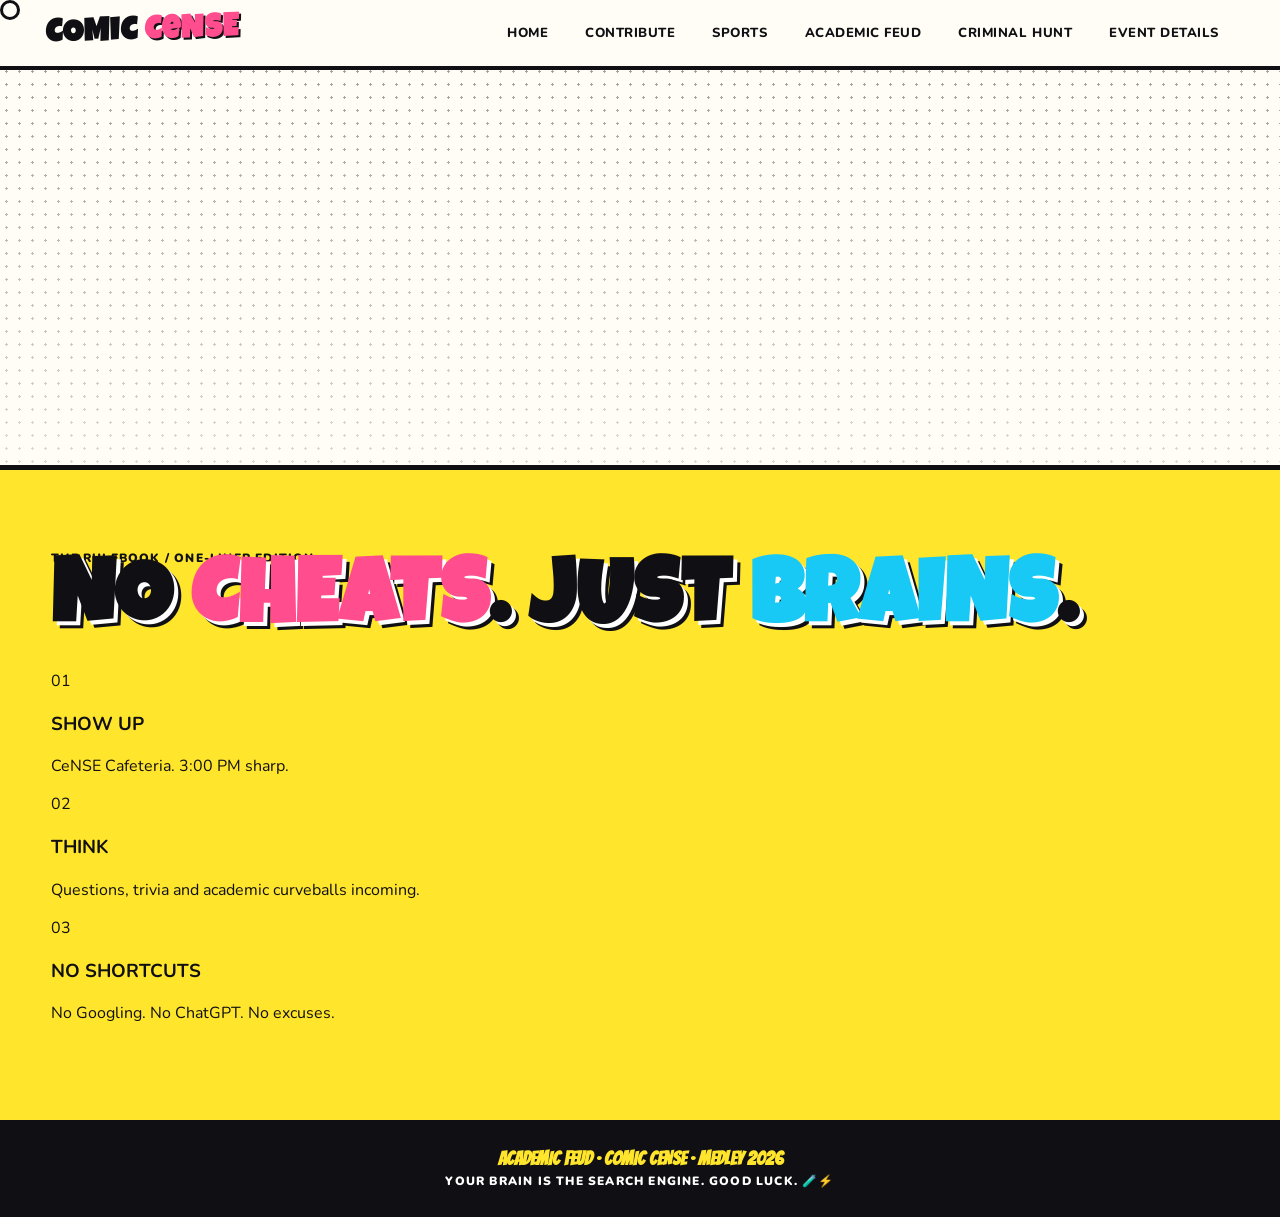
==== academic-feud.html @ 4cf6dcdb "Add files via upload" ====
<!doctype html>
<html lang="en"><head><meta charset="utf-8"><meta name="viewport" content="width=device-width,initial-scale=1">
<title>Academic Feud — MEDLEY 2026 · COMIC CeNSE</title><link rel="stylesheet" href="style.css"></head><body><div class="cursor"></div><nav class="nav">
<a class="brand" href="index.html">COMIC <span>CeNSE</span></a>
<div class="navlinks">
<a href="index.html">HOME</a>
<a href="contribute.html">CONTRIBUTE</a>
<a href="sports.html">SPORTS</a>
<a href="academic-feud.html">ACADEMIC FEUD</a>
<a href="criminal-hunt.html">CRIMINAL HUNT</a>
<a href="events.html">EVENT DETAILS</a>
</div></nav>
<main>
<section class="event-detail academic-page"><div class="wrap detail-page-grid"><div class="detail-copy reveal">
<div class="badge">🧪 CASE FILE 02 · ACADEMIC FEUD</div><div class="mono">FRIDAY · SEPTEMBER 11, 2026</div><h1 class="detail-title">ACADEMIC <span>FEUD</span></h1>
<p class="detail-lead">Brains out. Buzzers ready. The rules are simple: <b>NO GOOGLE. NO CHATGPT. NO EXCUSES.</b></p>
<div class="fact-row"><div class="fact"><b>03:00 PM</b><span>START TIME</span></div><div class="fact"><b>03:45 PM</b><span>WRAP-UP</span></div><div class="fact"><b>CeNSE CAFETERIA</b><span>VENUE</span></div></div>
<div class="speech"><b>THINK FAST. ANSWER FASTER.</b><br>Bring your team, your instincts and absolutely no open browser tabs.</div>
</div><div class="poster-shell reveal poster-feature academic-poster"><img src="poster-03.png" alt="Academic Feud MEDLEY 2026 poster"></div></div></section>
<section class="section yellow"><div class="wrap"><div class="section-head"><div><div class="mono">THE RULEBOOK / ONE-LINER EDITION</div><h2 class="section-title">NO <span class="pink">CHEATS</span>. JUST <span class="cyan">BRAINS</span>.</h2></div></div>
<div class="rule-grid"><div class="rule-card"><span>01</span><h3>SHOW UP</h3><p>CeNSE Cafeteria. 3:00 PM sharp.</p></div><div class="rule-card"><span>02</span><h3>THINK</h3><p>Questions, trivia and academic curveballs incoming.</p></div><div class="rule-card"><span>03</span><h3>NO SHORTCUTS</h3><p>No Googling. No ChatGPT. No excuses.</p></div></div></div></section></main><footer><div class="footer-fun">ACADEMIC FEUD · COMIC CeNSE · MEDLEY 2026</div><div class="mono">Your brain is the search engine. Good luck. 🧪⚡</div></footer><script src="script.js"></script></body></html>
---- style.css ----
@import url('https://fonts.googleapis.com/css2?family=Bangers&family=Fredoka:wght@400;500;600;700&family=Luckiest+Guy&family=Nunito:wght@400;600;700;800;900&display=swap');

:root{
  --ink:#101014; --paper:#fffdf5; --yellow:#ffe52b; --cyan:#18c9f5;
  --pink:#ff4d8d; --red:#ff4b3e; --purple:#7757ff; --green:#64dc7a;
  --shadow:7px 8px 0 var(--ink); --soft-shadow:0 16px 35px #10101422;
  --radius:24px;
}
*{box-sizing:border-box}
html{scroll-behavior:smooth}
body{margin:0;background:var(--paper);color:var(--ink);font-family:'Nunito',sans-serif;overflow-x:hidden}
body:before{content:"";position:fixed;inset:0;pointer-events:none;z-index:-1;opacity:.42;background-image:radial-gradient(#101014 1.2px,transparent 1.2px);background-size:13px 13px;mask-image:linear-gradient(to bottom,#000,transparent 80%)}
a{color:inherit;text-decoration:none}
button{font:inherit}
img{max-width:100%;display:block}
.wrap{width:min(1180px,92vw);margin:auto}
.nav{position:sticky;top:0;z-index:100;display:flex;align-items:center;justify-content:space-between;gap:18px;padding:12px clamp(14px,4vw,46px);background:#fffdf5f2;border-bottom:4px solid var(--ink);backdrop-filter:blur(10px)}
.brand{font:700 2rem/1 'Luckiest Guy',cursive;letter-spacing:.03em;white-space:nowrap;transform:rotate(-2deg);display:inline-block}
.brand span{color:var(--pink);text-shadow:2px 2px 0 var(--ink)}
.navlinks{display:flex;gap:7px;flex-wrap:wrap;justify-content:flex-end}
.navlinks a{font:800 .82rem 'Nunito',sans-serif;text-transform:uppercase;letter-spacing:.04em;padding:9px 12px;border:3px solid transparent;border-radius:999px;transition:.2s}
.navlinks a:hover,.navlinks a.active{background:var(--yellow);border-color:var(--ink);box-shadow:3px 3px 0 var(--ink);transform:rotate(-1deg)}
.hero{padding:70px 0 50px;position:relative;overflow:hidden;background:linear-gradient(135deg,#ffe52b 0 46%,#18c9f5 46% 74%,#ff4d8d 74%)}
.hero:after{content:"";position:absolute;inset:0;opacity:.22;background-image:radial-gradient(#fff 2px,transparent 2px);background-size:18px 18px;mix-blend-mode:soft-light}
.hero-grid{display:grid;grid-template-columns:1.05fr .95fr;gap:42px;align-items:center;position:relative;z-index:1}
.badge,.stamp{display:inline-flex;align-items:center;gap:8px;background:#fff;border:4px solid var(--ink);box-shadow:var(--shadow);padding:9px 14px;border-radius:14px;font:900 .78rem 'Nunito',sans-serif;letter-spacing:.08em;text-transform:uppercase;transform:rotate(-2deg)}
.eyebrow{font:900 .85rem 'Nunito';text-transform:uppercase;letter-spacing:.14em;margin:22px 0 8px}
.hero h1{font:900 clamp(4.6rem,11vw,9.8rem)/.78 'Luckiest Guy',cursive;margin:0;text-transform:uppercase;letter-spacing:.015em;text-shadow:8px 8px 0 #fff,12px 12px 0 var(--ink)}
.hero h1 .pink{color:var(--pink);-webkit-text-stroke:3px var(--ink)}
.hero h1 .blue{color:var(--cyan);-webkit-text-stroke:3px var(--ink)}
.kicker{font:700 clamp(1.3rem,2.5vw,2rem) 'Bangers',cursive;letter-spacing:.03em;margin:26px 0 10px;transform:rotate(-1deg)}
.lead{font-size:1.08rem;line-height:1.75;max-width:760px}
.btn{display:inline-flex;align-items:center;justify-content:center;gap:8px;margin-top:22px;padding:13px 18px;border:4px solid var(--ink);border-radius:14px;background:var(--yellow);font-weight:900;text-transform:uppercase;box-shadow:var(--shadow);transition:.2s;cursor:pointer}
.btn:hover{transform:translate(-3px,-3px);box-shadow:10px 11px 0 var(--ink)}
.btn.pink{background:var(--pink);color:#fff}.btn.cyan{background:var(--cyan)}.btn.white{background:#fff}
.btn.ghost{background:#fff}
.hero-poster{position:relative;max-width:530px;justify-self:end;transform:rotate(2deg)}
.hero-poster img{width:100%;border:6px solid var(--ink);border-radius:22px;box-shadow:12px 14px 0 var(--ink);background:#fff}
.hero-poster:before{content:"NEW THEME UNLOCKED!";position:absolute;z-index:2;right:-18px;top:-22px;background:var(--pink);color:#fff;border:4px solid var(--ink);padding:10px 14px;font:900 1rem 'Bangers';transform:rotate(7deg);box-shadow:5px 5px 0 var(--ink)}
.speech{background:#fff;border:4px solid var(--ink);border-radius:28px;padding:18px 22px;box-shadow:var(--shadow);position:relative}
.speech:after{content:"";position:absolute;bottom:-18px;left:48px;width:30px;height:30px;background:#fff;border-right:4px solid var(--ink);border-bottom:4px solid var(--ink);transform:rotate(45deg)}
.speech b{font:900 1.55rem 'Bangers'}
.section{padding:80px 0;border-top:5px solid var(--ink);position:relative}
.section.yellow{background:var(--yellow)}.section.cyan{background:var(--cyan)}.section.pink{background:var(--pink);color:#fff}
.section-head{display:flex;align-items:end;justify-content:space-between;gap:20px;margin-bottom:28px}
.section-title{font:900 clamp(3.4rem,7vw,6.7rem)/.85 'Luckiest Guy';margin:0;text-transform:uppercase;letter-spacing:.01em;text-shadow:4px 4px 0 #fff,7px 7px 0 var(--ink)}
.section-title .pink{color:var(--pink)}.section-title .cyan{color:var(--cyan)}.section-title .yellow{color:var(--yellow)}
.mono{font:900 .75rem 'Nunito';text-transform:uppercase;letter-spacing:.1em}
.comic-strip{display:grid;grid-template-columns:1fr 1fr 1fr;gap:18px}
.poster-gallery{display:flex;flex-wrap:wrap;justify-content:center;gap:22px;padding:6px 0}
.poster-gallery .comic-card{flex:0 1 calc((100% - 44px)/3);min-width:280px}
.poster-gallery .comic-card img{width:100%;height:clamp(340px,36vw,470px);aspect-ratio:auto;object-fit:contain;background:#fff}
.comic-card{background:#fff;border:5px solid var(--ink);border-radius:18px;overflow:hidden;box-shadow:var(--shadow);transform:rotate(var(--r,0deg));transition:.25s}
.comic-card:hover{transform:translateY(-7px) rotate(0)}
.comic-card img{width:100%;aspect-ratio:4/5;object-fit:cover}
.comic-caption{padding:15px 16px;font-weight:900}
.comic-caption span{display:block;color:#666;font-size:.84rem;margin-top:4px}
.schedule-grid{display:grid;grid-template-columns:repeat(3,1fr);gap:16px}
.schedule-card{background:#fff;border:4px solid var(--ink);border-radius:18px;padding:19px;box-shadow:6px 7px 0 var(--ink);transition:.2s}
.schedule-card:hover{transform:translateY(-5px) rotate(-.4deg)}
.schedule-card.completed{background:#dffbe4}
.schedule-card.upcoming{background:#fff8bc}
.schedule-top{display:flex;justify-content:space-between;gap:10px;align-items:center}
.status{border:3px solid var(--ink);padding:6px 9px;border-radius:999px;font-size:.7rem;font-weight:900}
.status.done{background:var(--green)}.status.pending{background:var(--yellow)}
.schedule-card h3{font:900 2rem 'Bangers';margin:15px 0 5px}
.schedule-card .tag{font-size:.72rem;font-weight:900;text-transform:uppercase;color:#666;letter-spacing:.08em}
.event-line{padding:11px 0;border-top:2px dashed #10101455;margin-top:11px}
.event-line b{display:block}.event-line span{display:block;margin-top:3px;color:#444;font-size:.92rem}
.fun-grid{display:grid;grid-template-columns:repeat(4,1fr);gap:18px}
.fun-card{background:#fff;border:5px solid var(--ink);border-radius:22px;padding:24px;box-shadow:var(--shadow);min-height:180px}
.fun-card:nth-child(2){background:var(--pink);color:#fff;transform:rotate(1deg)}
.fun-card:nth-child(3){background:var(--cyan);transform:rotate(-1deg)}
.fun-card h3{font:900 2rem 'Bangers';margin:8px 0}
.sticker{display:inline-grid;place-items:center;width:58px;height:58px;border:4px solid var(--ink);border-radius:50%;background:var(--yellow);font-size:1.6rem;box-shadow:4px 4px 0 var(--ink);transform:rotate(-7deg)}
.page-hero{padding:65px 0 35px;background:var(--cyan);border-bottom:5px solid var(--ink)}
.page-hero .wrap{position:relative}
.page-hero .section-title{margin-bottom:18px}
.comic-banner{display:grid;grid-template-columns:1.15fr .85fr;gap:25px;align-items:center}
.banner-image{background:#fff;border:5px solid var(--ink);border-radius:22px;padding:10px;box-shadow:var(--shadow);transform:rotate(2deg)}
.banner-image img{border-radius:14px;max-height:420px;width:100%;object-fit:cover}
.contribute-grid{display:grid;grid-template-columns:1fr 1fr;gap:25px;align-items:start}
.poster-shell{background:#fff;border:5px solid var(--ink);border-radius:22px;padding:14px;box-shadow:var(--shadow);transform:rotate(-1deg)}
.poster-shell img{width:100%;border:3px solid var(--ink);border-radius:12px}
.funding-panel{background:var(--yellow);border:5px solid var(--ink);border-radius:22px;padding:25px;box-shadow:var(--shadow)}
.funding-panel h2{font:900 clamp(2.4rem,5vw,4.2rem)/.9 'Luckiest Guy';margin:10px 0}
.qr-grid{display:grid;grid-template-columns:1fr 1fr;gap:15px;margin-top:20px}
.qr-card{background:#fff;border:4px solid var(--ink);border-radius:16px;padding:12px;text-align:center;box-shadow:5px 5px 0 var(--ink)}
.qr-card img{width:100%;aspect-ratio:1;object-fit:contain;background:#fff}
.qr-card h3{font:900 1.5rem 'Bangers';margin:8px 0 0}
.qr-card p{margin:2px 0 0;font-size:.72rem;font-weight:900}
.sports-toolbar{display:flex;justify-content:space-between;gap:16px;align-items:center;flex-wrap:wrap;margin:22px 0 30px;padding:15px;background:#fff;border:4px solid var(--ink);border-radius:16px;box-shadow:5px 5px 0 var(--ink)}
.sports-grid{display:grid;grid-template-columns:repeat(3,1fr);gap:18px}
.sport-card{background:#fff;border:5px solid var(--ink);border-radius:22px;padding:21px;box-shadow:var(--shadow);position:relative;overflow:hidden;transition:.2s}
.sport-card:after{content:"POW!";position:absolute;right:-20px;top:70px;font:900 4rem 'Bangers';color:#ff4d8d33;transform:rotate(-18deg)}
.sport-card:hover{transform:translateY(-6px) rotate(-.5deg)}
.sport-card.completed{background:#dffbe4}.sport-card h2{font:900 2.5rem 'Bangers';margin:13px 0 2px}
.sport-icon{font-size:2.4rem}.sport-tag{font-weight:900;font-size:.73rem;text-transform:uppercase;color:#666;letter-spacing:.08em}
.sport-events{display:grid;gap:10px;margin-top:18px}.sport-events>div{background:#fff8bc;border:3px solid var(--ink);border-radius:12px;padding:10px}
.sport-events b{display:block}.sport-events span{display:block;font-size:.88rem;margin-top:3px;color:#444}
.card-link{display:inline-block;margin-top:17px;font-weight:900;text-transform:uppercase;border-bottom:3px solid var(--ink)}
.cricket-title em{color:var(--pink);font-style:normal}
.section-note{max-width:800px;line-height:1.65}
.event-page{min-height:75vh;display:grid;place-items:center;background:var(--pink);padding:80px 0;border-bottom:5px solid var(--ink)}
.loading-card{width:min(850px,100%);text-align:center}
.loading-word{font:900 clamp(4rem,12vw,8rem) 'Luckiest Guy';text-shadow:6px 6px 0 #fff,10px 10px 0 var(--ink)}
.loading-word span{color:var(--yellow)}
.loading-sub{font-weight:900;text-transform:uppercase;letter-spacing:.1em}.progress-wrap{height:22px;background:#fff;border:5px solid var(--ink);border-radius:999px;overflow:hidden;box-shadow:5px 5px 0 var(--ink)}.progress{height:100%;width:0;background:var(--yellow);transition:width .12s}.percent{font-weight:900;margin:12px 0 24px}.loading-lines{font:800 .95rem/1.9 'Nunito';text-align:left;max-width:500px;margin:auto;background:#fff;border:4px solid var(--ink);padding:15px;border-radius:16px;box-shadow:5px 5px 0 var(--ink)}
.reveal-loading{display:none}.reveal-loading .errorish{font:900 clamp(3rem,9vw,6rem) 'Luckiest Guy';text-shadow:4px 4px 0 #fff,7px 7px 0 var(--ink)}.reveal-loading .message{font-size:1.05rem;line-height:1.8;background:#fff;border:4px solid var(--ink);border-radius:18px;padding:20px;box-shadow:5px 5px 0 var(--ink)}
.clue{margin:25px auto 0;background:var(--yellow);border:5px solid var(--ink);padding:20px;border-radius:20px;box-shadow:7px 7px 0 var(--ink)}
footer{padding:28px 0;background:var(--ink);color:#fff;text-align:center}.footer-fun{font:900 1.2rem 'Bangers';color:var(--yellow);margin-bottom:5px}
.reveal{opacity:0;transform:translateY(18px);transition:.6s ease}.reveal.show{opacity:1;transform:none}
.cursor{position:fixed;pointer-events:none;width:20px;height:20px;border:3px solid var(--ink);border-radius:50%;z-index:200;mix-blend-mode:multiply}
.doodle{position:absolute;font:900 3rem 'Bangers';z-index:1;transform:rotate(-12deg)}.doodle.one{left:3%;top:12%;color:var(--pink)}.doodle.two{right:3%;bottom:8%;color:var(--purple)}
.comic-marquee{display:flex;gap:12px;flex-wrap:wrap;margin-top:20px}.pill{background:#fff;border:3px solid var(--ink);padding:8px 12px;border-radius:999px;font-weight:900;box-shadow:3px 3px 0 var(--ink)}
@media(max-width:1000px){.hero-grid,.comic-banner,.contribute-grid{grid-template-columns:1fr}.hero-poster{justify-self:center;max-width:650px}.schedule-grid,.sports-grid,.matches{grid-template-columns:repeat(2,1fr)}.contact-grid{grid-template-columns:repeat(2,1fr)}@media(max-width:700px){
  /* Mobile navigation: keep the title bar compact and let links scroll sideways */
  .nav{align-items:stretch;flex-direction:column;gap:9px;padding:10px 12px}
  .brand{align-self:center;font-size:1.05rem}
  .navlinks{width:100%;display:flex;flex-wrap:nowrap;justify-content:flex-start;gap:7px;overflow-x:auto;overflow-y:hidden;padding:2px 2px 7px;scroll-snap-type:x proximity;-webkit-overflow-scrolling:touch;scrollbar-width:none;touch-action:pan-x}
  .navlinks::-webkit-scrollbar{display:none}
  .navlinks a{flex:0 0 auto;white-space:nowrap;scroll-snap-align:start;font-size:.72rem;padding:8px 11px}
  .hero{padding-top:45px}.hero h1{font-size:clamp(4rem,20vw,7rem)}.comic-strip,.fun-grid,.schedule-grid,.sports-grid,.matches,.contact-grid{grid-template-columns:1fr}.poster-gallery{display:grid;grid-template-columns:1fr;gap:18px}.poster-gallery .comic-card{min-width:0;width:100%}.poster-gallery .comic-card img{height:auto;aspect-ratio:auto;object-fit:contain}.qr-grid{grid-template-columns:1fr}}

/* --- Event detail pages --- */
.event-detail-hero{background:linear-gradient(135deg,var(--yellow) 0 48%,var(--cyan) 48% 76%,var(--pink) 76%);overflow:hidden}
.detail-hero-grid,.detail-page-grid{display:grid;grid-template-columns:1fr .82fr;gap:42px;align-items:center}
.featured-poster img{max-height:690px;object-fit:contain}
.timeline-grid{display:grid;grid-template-columns:repeat(2,1fr);gap:14px}
.timeline-card{background:#fff;border:4px solid var(--ink);border-radius:18px;padding:16px 18px;box-shadow:5px 5px 0 var(--ink);position:relative;overflow:hidden}
.timeline-card:after{content:"POW!";position:absolute;right:-8px;bottom:-16px;font:900 3.4rem 'Bangers';opacity:.12;transform:rotate(-10deg)}
.timeline-card span{display:block;font:900 1.45rem 'Bangers';color:var(--pink)}
.timeline-card b{display:block;margin-top:3px}.timeline-card p{margin:4px 0 0;color:#555}
.event-detail{min-height:calc(100vh - 90px);padding:80px 0;border-bottom:5px solid var(--ink);position:relative;overflow:hidden}
.event-detail:before{content:"";position:absolute;inset:0;opacity:.16;background-image:radial-gradient(#fff 2px,transparent 2px);background-size:17px 17px;pointer-events:none}
.event-detail .wrap{position:relative;z-index:1}
.academic-page{background:linear-gradient(135deg,#fffdf5 0 44%,var(--cyan) 44% 72%,var(--yellow) 72%)}
.criminal-page{background:linear-gradient(135deg,#17171b,#332719 48%,#101014);color:#fff}
.criminal-page .detail-lead,.criminal-page .mono{color:#f2eadb}.criminal-page .poster-shell{background:#eee}
.detail-title{font:900 clamp(4.3rem,9vw,8rem)/.82 'Luckiest Guy';margin:18px 0;text-shadow:6px 6px 0 #fff,10px 10px 0 var(--ink);text-transform:uppercase}
.detail-title span{color:var(--pink);font-style:normal}.criminal-page .detail-title span{color:var(--yellow)}
.detail-lead{font-size:1.2rem;line-height:1.7;max-width:760px}.fact-row{display:flex;flex-wrap:wrap;gap:12px;margin:26px 0}.fact{background:#fff;color:var(--ink);border:4px solid var(--ink);border-radius:15px;padding:13px 15px;box-shadow:5px 5px 0 var(--ink);min-width:145px}.fact b{display:block;font:900 1.55rem 'Bangers'}.fact span{font-size:.68rem;font-weight:900;letter-spacing:.08em}.poster-feature{transform:rotate(1.5deg);max-width:590px;justify-self:end}.poster-feature img{max-height:720px;object-fit:contain}.academic-poster img{background:#fff}.mystery-poster{transform:rotate(-1.5deg)}
.rule-grid{display:grid;grid-template-columns:repeat(3,1fr);gap:18px}.rule-card{background:#fff;border:5px solid var(--ink);border-radius:20px;padding:22px;box-shadow:var(--shadow)}.rule-card span{font:900 2.8rem 'Bangers';color:var(--pink)}.rule-card h3{font:900 1.8rem 'Bangers';margin:4px 0}.rule-card p{line-height:1.6}
.mystery-stamp{display:inline-block;border:5px double var(--red);color:var(--red);padding:13px 18px;font:900 1.55rem/1 'Bangers';text-align:center;transform:rotate(-5deg);margin:8px 0 5px}.mystery-stamp small{font:900 .7rem 'Nunito';letter-spacing:.14em}
.classified-box{background:#1b1916;color:#f8eedc;border:5px solid var(--ink);border-radius:22px;padding:30px;box-shadow:10px 11px 0 var(--ink);position:relative;overflow:hidden}.classified-box:after{content:"CLASSIFIED";position:absolute;right:-30px;top:28px;color:#c22b2b55;font:900 4rem 'Bangers';transform:rotate(12deg)}.classified-box h2{font:900 clamp(2.7rem,6vw,5rem)/.9 'Luckiest Guy';margin:12px 0}.classified-box h2 span{color:var(--pink)}.classified-box p{font-size:1.08rem;line-height:1.7;max-width:760px}.clue-row{display:flex;flex-wrap:wrap;gap:10px;margin-top:20px}.clue-row div{border:3px solid #f8eedc;border-radius:999px;padding:8px 12px;font-weight:900}
@media(max-width:900px){.detail-hero-grid,.detail-page-grid{grid-template-columns:1fr}.poster-feature,.featured-poster{justify-self:center;max-width:680px}.rule-grid{grid-template-columns:1fr 1fr}}
@media(max-width:700px){.detail-title{font-size:clamp(3.7rem,17vw,6rem)}.timeline-grid,.rule-grid{grid-template-columns:1fr}.event-detail{padding:60px 0}.fact{min-width:0;flex:1}.detail-page-grid{gap:28px}.poster-feature img,.featured-poster img{max-height:none}.classified-box{padding:22px}.mystery-stamp{font-size:1.25rem}}
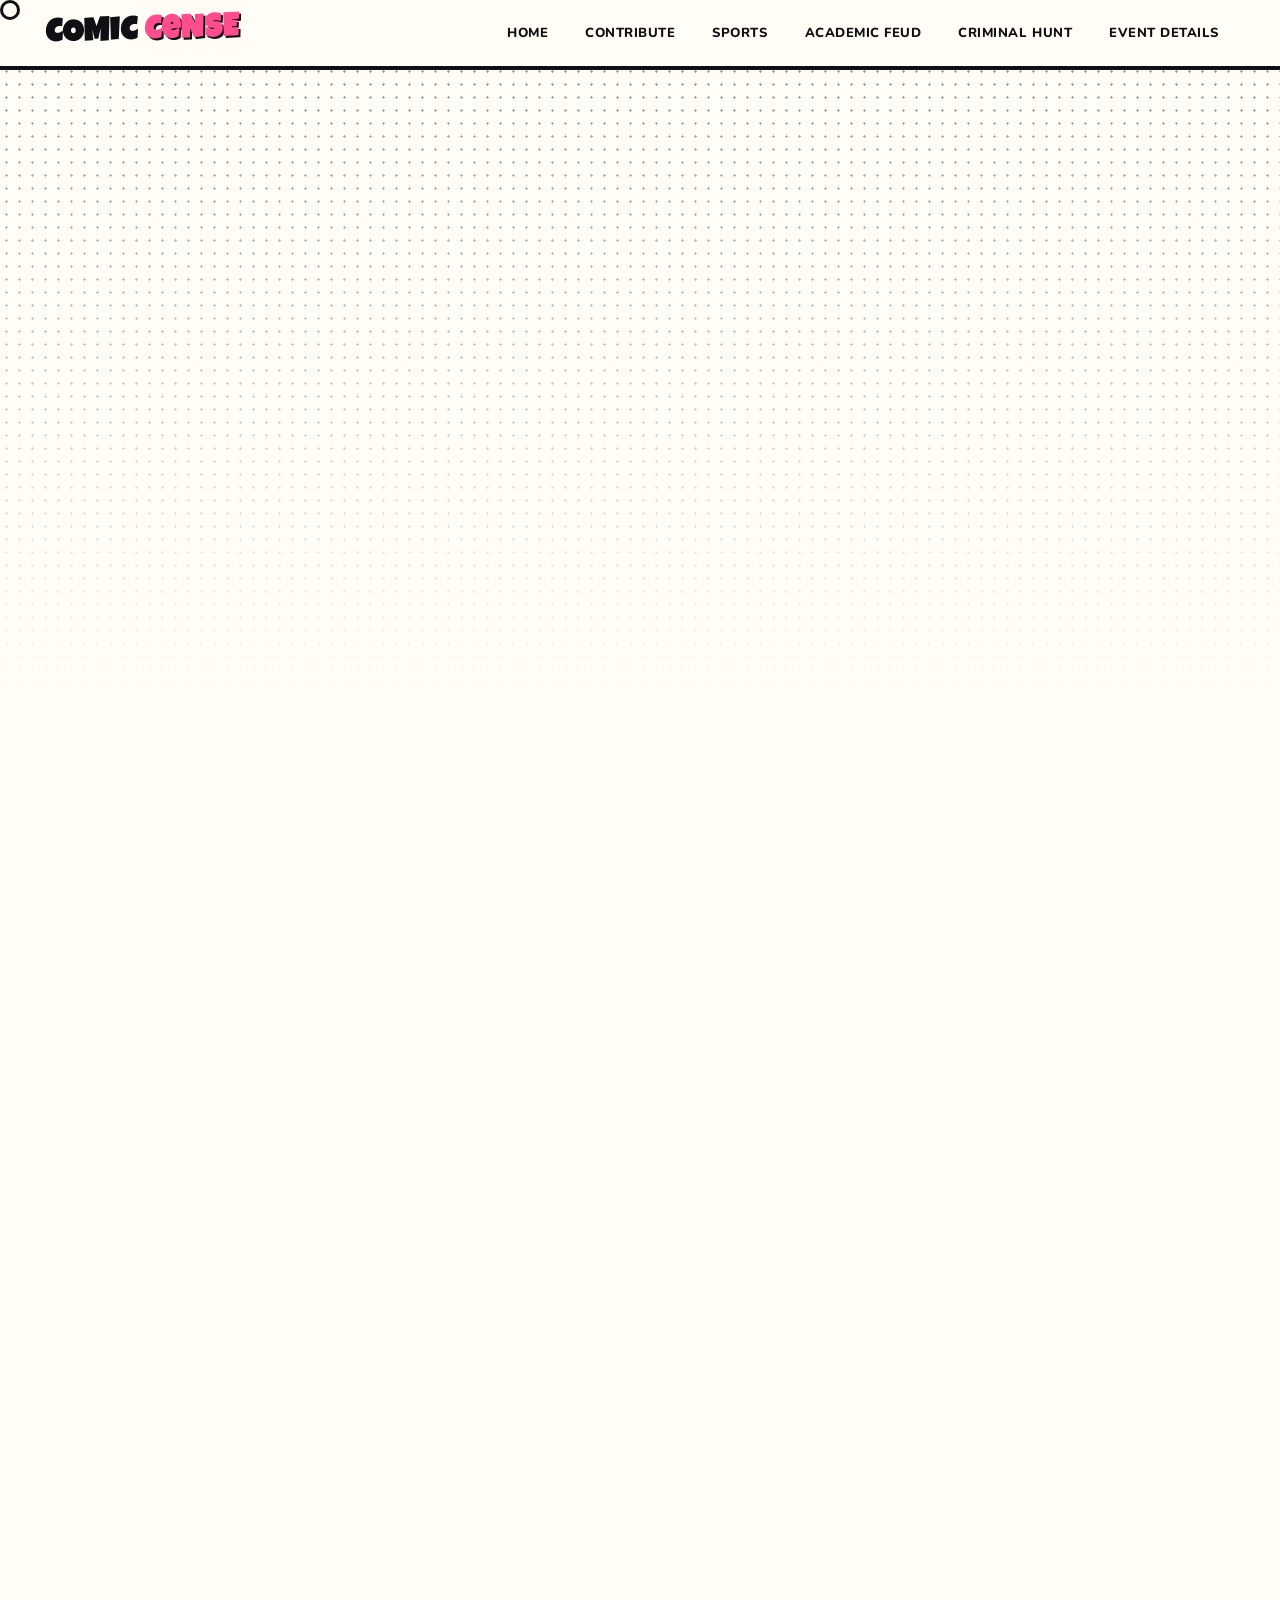
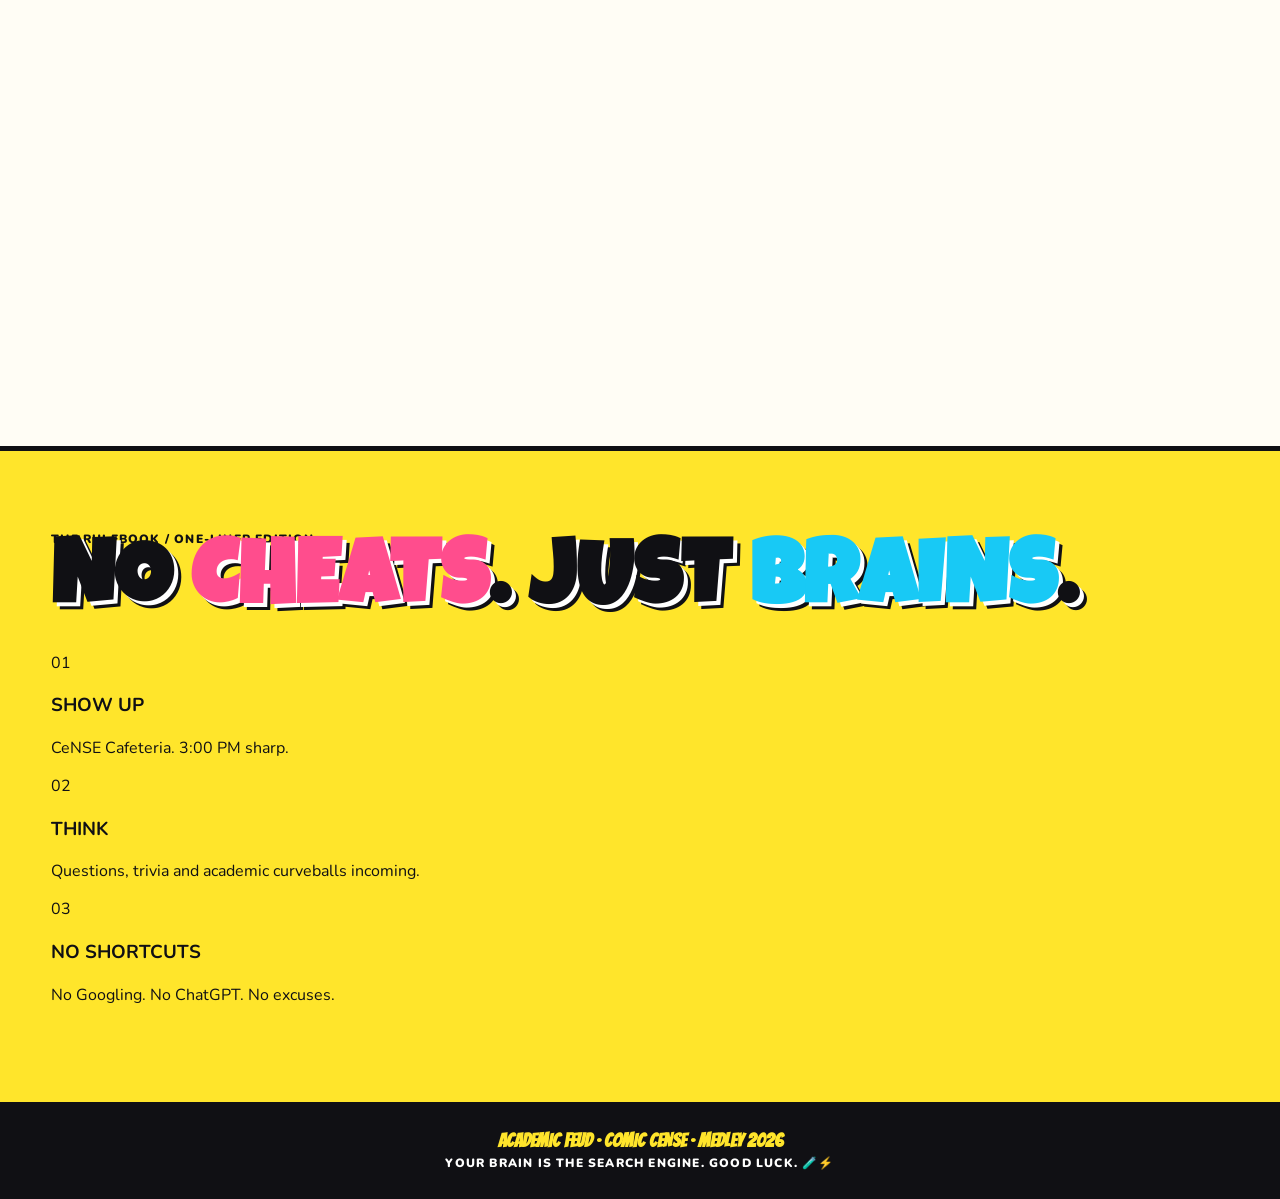
==== commit 79e6aa9d: "Update academic-feud.html" ====
--- a/academic-feud.html
+++ b/academic-feud.html
@@ -16,6 +16,6 @@
 <p class="detail-lead">Brains out. Buzzers ready. The rules are simple: <b>NO GOOGLE. NO CHATGPT. NO EXCUSES.</b></p>
 <div class="fact-row"><div class="fact"><b>03:00 PM</b><span>START TIME</span></div><div class="fact"><b>03:45 PM</b><span>WRAP-UP</span></div><div class="fact"><b>CeNSE CAFETERIA</b><span>VENUE</span></div></div>
 <div class="speech"><b>THINK FAST. ANSWER FASTER.</b><br>Bring your team, your instincts and absolutely no open browser tabs.</div>
-</div><div class="poster-shell reveal poster-feature academic-poster"><img src="poster-03.png" alt="Academic Feud MEDLEY 2026 poster"></div></div></section>
+</div><div class="poster-shell reveal poster-feature academic-poster"><img src="Acacdemic fued.jpeg" alt="Academic Feud MEDLEY 2026 poster"></div></div></section>
 <section class="section yellow"><div class="wrap"><div class="section-head"><div><div class="mono">THE RULEBOOK / ONE-LINER EDITION</div><h2 class="section-title">NO <span class="pink">CHEATS</span>. JUST <span class="cyan">BRAINS</span>.</h2></div></div>
-<div class="rule-grid"><div class="rule-card"><span>01</span><h3>SHOW UP</h3><p>CeNSE Cafeteria. 3:00 PM sharp.</p></div><div class="rule-card"><span>02</span><h3>THINK</h3><p>Questions, trivia and academic curveballs incoming.</p></div><div class="rule-card"><span>03</span><h3>NO SHORTCUTS</h3><p>No Googling. No ChatGPT. No excuses.</p></div></div></div></section></main><footer><div class="footer-fun">ACADEMIC FEUD · COMIC CeNSE · MEDLEY 2026</div><div class="mono">Your brain is the search engine. Good luck. 🧪⚡</div></footer><script src="script.js"></script></body></html>+<div class="rule-grid"><div class="rule-card"><span>01</span><h3>SHOW UP</h3><p>CeNSE Cafeteria. 3:00 PM sharp.</p></div><div class="rule-card"><span>02</span><h3>THINK</h3><p>Questions, trivia and academic curveballs incoming.</p></div><div class="rule-card"><span>03</span><h3>NO SHORTCUTS</h3><p>No Googling. No ChatGPT. No excuses.</p></div></div></div></section></main><footer><div class="footer-fun">ACADEMIC FEUD · COMIC CeNSE · MEDLEY 2026</div><div class="mono">Your brain is the search engine. Good luck. 🧪⚡</div></footer><script src="script.js"></script></body></html>
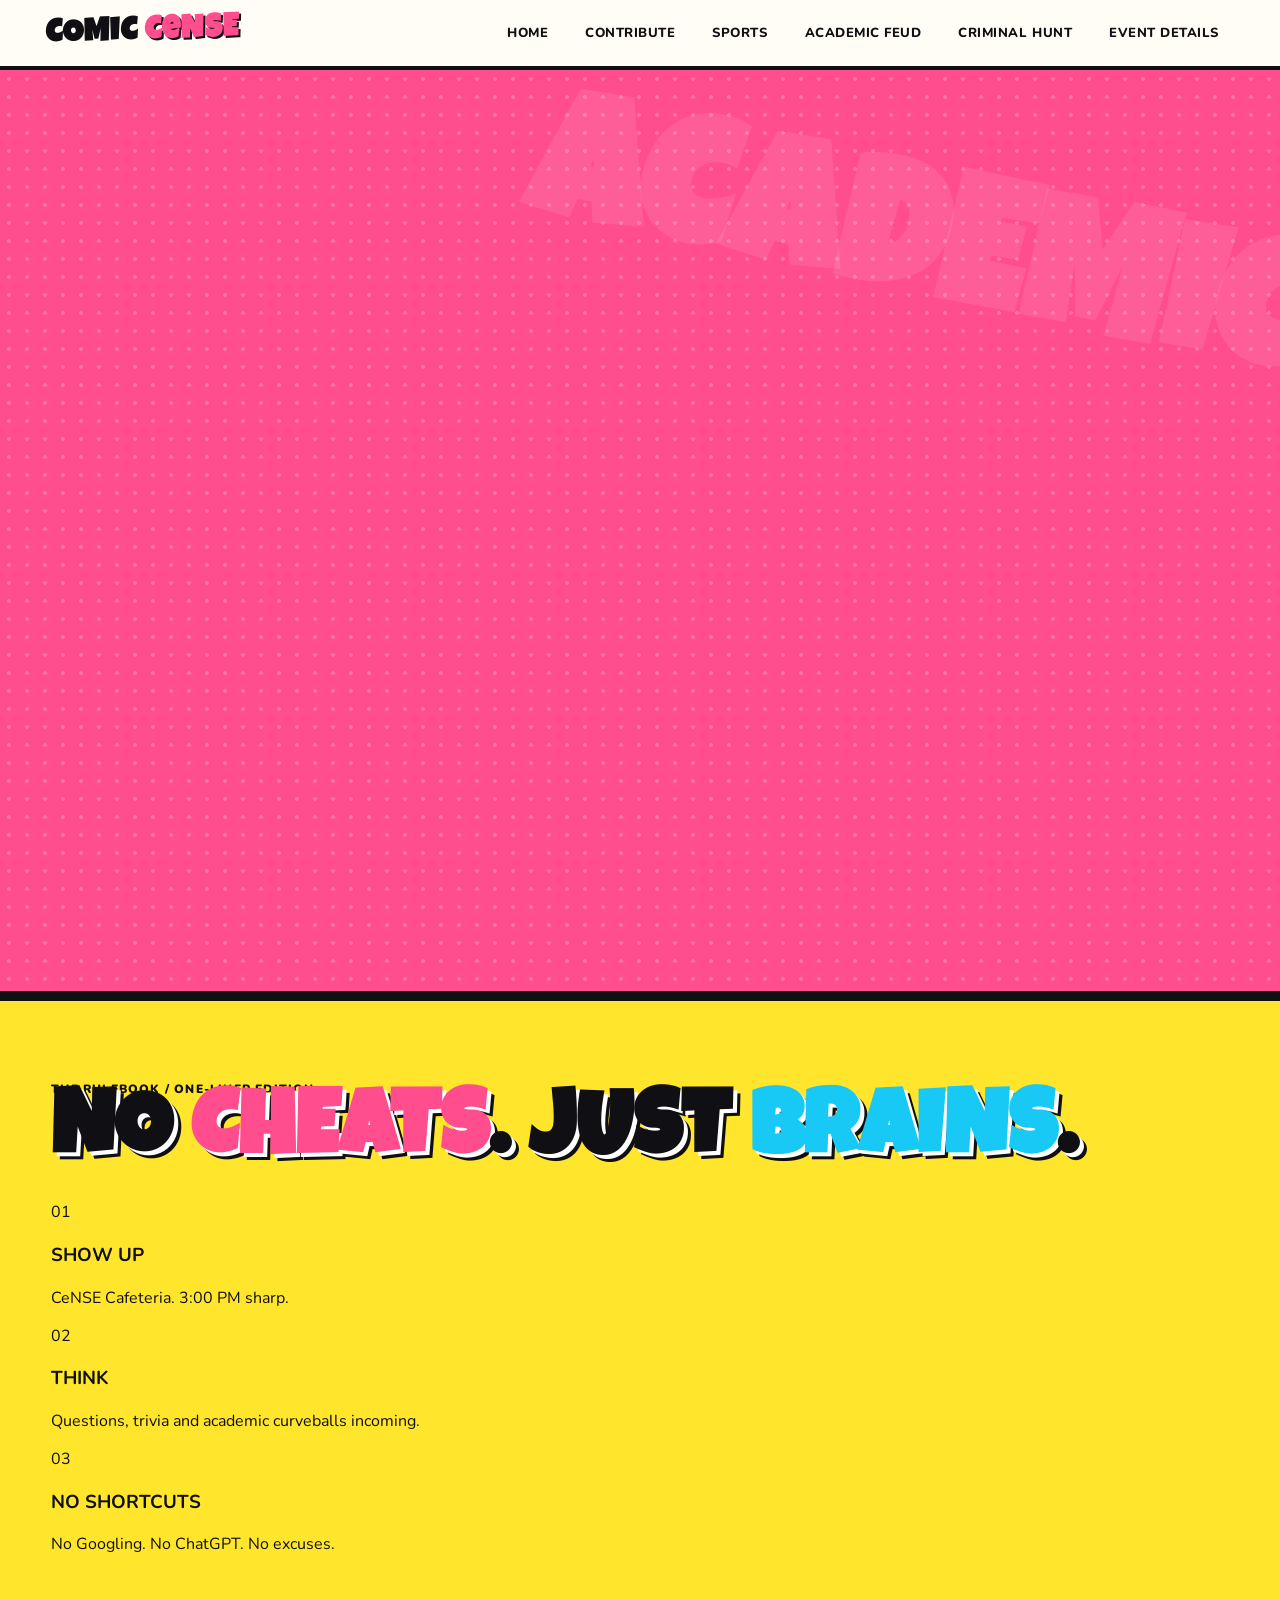
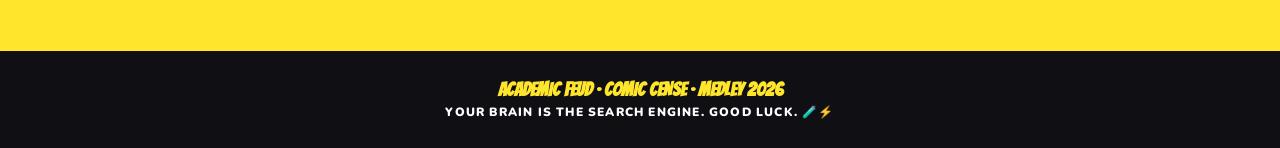
==== commit 679b8f2a: "Add files via upload" ====
--- a/academic-feud.html
+++ b/academic-feud.html
@@ -16,6 +16,6 @@
 <p class="detail-lead">Brains out. Buzzers ready. The rules are simple: <b>NO GOOGLE. NO CHATGPT. NO EXCUSES.</b></p>
 <div class="fact-row"><div class="fact"><b>03:00 PM</b><span>START TIME</span></div><div class="fact"><b>03:45 PM</b><span>WRAP-UP</span></div><div class="fact"><b>CeNSE CAFETERIA</b><span>VENUE</span></div></div>
 <div class="speech"><b>THINK FAST. ANSWER FASTER.</b><br>Bring your team, your instincts and absolutely no open browser tabs.</div>
-</div><div class="poster-shell reveal poster-feature academic-poster"><img src="Acacdemic fued.jpeg" alt="Academic Feud MEDLEY 2026 poster"></div></div></section>
+</div><div class="poster-shell reveal poster-feature academic-poster"><img src="poster-03.png" alt="Academic Feud MEDLEY 2026 poster"></div></div></section>
 <section class="section yellow"><div class="wrap"><div class="section-head"><div><div class="mono">THE RULEBOOK / ONE-LINER EDITION</div><h2 class="section-title">NO <span class="pink">CHEATS</span>. JUST <span class="cyan">BRAINS</span>.</h2></div></div>
-<div class="rule-grid"><div class="rule-card"><span>01</span><h3>SHOW UP</h3><p>CeNSE Cafeteria. 3:00 PM sharp.</p></div><div class="rule-card"><span>02</span><h3>THINK</h3><p>Questions, trivia and academic curveballs incoming.</p></div><div class="rule-card"><span>03</span><h3>NO SHORTCUTS</h3><p>No Googling. No ChatGPT. No excuses.</p></div></div></div></section></main><footer><div class="footer-fun">ACADEMIC FEUD · COMIC CeNSE · MEDLEY 2026</div><div class="mono">Your brain is the search engine. Good luck. 🧪⚡</div></footer><script src="script.js"></script></body></html>
+<div class="rule-grid"><div class="rule-card"><span>01</span><h3>SHOW UP</h3><p>CeNSE Cafeteria. 3:00 PM sharp.</p></div><div class="rule-card"><span>02</span><h3>THINK</h3><p>Questions, trivia and academic curveballs incoming.</p></div><div class="rule-card"><span>03</span><h3>NO SHORTCUTS</h3><p>No Googling. No ChatGPT. No excuses.</p></div></div></div></section></main><footer><div class="footer-fun">ACADEMIC FEUD · COMIC CeNSE · MEDLEY 2026</div><div class="mono">Your brain is the search engine. Good luck. 🧪⚡</div></footer><script src="script.js"></script></body></html>
--- a/style.css
+++ b/style.css
@@ -114,35 +114,604 @@
 .cursor{position:fixed;pointer-events:none;width:20px;height:20px;border:3px solid var(--ink);border-radius:50%;z-index:200;mix-blend-mode:multiply}
 .doodle{position:absolute;font:900 3rem 'Bangers';z-index:1;transform:rotate(-12deg)}.doodle.one{left:3%;top:12%;color:var(--pink)}.doodle.two{right:3%;bottom:8%;color:var(--purple)}
 .comic-marquee{display:flex;gap:12px;flex-wrap:wrap;margin-top:20px}.pill{background:#fff;border:3px solid var(--ink);padding:8px 12px;border-radius:999px;font-weight:900;box-shadow:3px 3px 0 var(--ink)}
-@media(max-width:1000px){.hero-grid,.comic-banner,.contribute-grid{grid-template-columns:1fr}.hero-poster{justify-self:center;max-width:650px}.schedule-grid,.sports-grid,.matches{grid-template-columns:repeat(2,1fr)}.contact-grid{grid-template-columns:repeat(2,1fr)}@media(max-width:700px){
-  /* Mobile navigation: keep the title bar compact and let links scroll sideways */
+
+/* ================================
+   RESPONSIVE LAYOUT
+   ================================ */
+@media(max-width:1000px){
+  .hero-grid,.comic-banner,.contribute-grid{grid-template-columns:1fr}
+  .hero-poster{justify-self:center;max-width:650px}
+  .schedule-grid,.sports-grid,.matches{grid-template-columns:repeat(2,1fr)}
+  .contact-grid{grid-template-columns:repeat(2,1fr)}
+  .detail-hero-grid,.detail-page-grid{grid-template-columns:1fr}
+  .poster-feature,.featured-poster{justify-self:center;max-width:680px}
+  .rule-grid{grid-template-columns:1fr 1fr}
+}
+
+@media(max-width:700px){
   .nav{align-items:stretch;flex-direction:column;gap:9px;padding:10px 12px}
   .brand{align-self:center;font-size:1.05rem}
   .navlinks{width:100%;display:flex;flex-wrap:nowrap;justify-content:flex-start;gap:7px;overflow-x:auto;overflow-y:hidden;padding:2px 2px 7px;scroll-snap-type:x proximity;-webkit-overflow-scrolling:touch;scrollbar-width:none;touch-action:pan-x}
   .navlinks::-webkit-scrollbar{display:none}
   .navlinks a{flex:0 0 auto;white-space:nowrap;scroll-snap-align:start;font-size:.72rem;padding:8px 11px}
-  .hero{padding-top:45px}.hero h1{font-size:clamp(4rem,20vw,7rem)}.comic-strip,.fun-grid,.schedule-grid,.sports-grid,.matches,.contact-grid{grid-template-columns:1fr}.poster-gallery{display:grid;grid-template-columns:1fr;gap:18px}.poster-gallery .comic-card{min-width:0;width:100%}.poster-gallery .comic-card img{height:auto;aspect-ratio:auto;object-fit:contain}.qr-grid{grid-template-columns:1fr}}
-
-/* --- Event detail pages --- */
-.event-detail-hero{background:linear-gradient(135deg,var(--yellow) 0 48%,var(--cyan) 48% 76%,var(--pink) 76%);overflow:hidden}
-.detail-hero-grid,.detail-page-grid{display:grid;grid-template-columns:1fr .82fr;gap:42px;align-items:center}
-.featured-poster img{max-height:690px;object-fit:contain}
-.timeline-grid{display:grid;grid-template-columns:repeat(2,1fr);gap:14px}
-.timeline-card{background:#fff;border:4px solid var(--ink);border-radius:18px;padding:16px 18px;box-shadow:5px 5px 0 var(--ink);position:relative;overflow:hidden}
-.timeline-card:after{content:"POW!";position:absolute;right:-8px;bottom:-16px;font:900 3.4rem 'Bangers';opacity:.12;transform:rotate(-10deg)}
-.timeline-card span{display:block;font:900 1.45rem 'Bangers';color:var(--pink)}
-.timeline-card b{display:block;margin-top:3px}.timeline-card p{margin:4px 0 0;color:#555}
-.event-detail{min-height:calc(100vh - 90px);padding:80px 0;border-bottom:5px solid var(--ink);position:relative;overflow:hidden}
-.event-detail:before{content:"";position:absolute;inset:0;opacity:.16;background-image:radial-gradient(#fff 2px,transparent 2px);background-size:17px 17px;pointer-events:none}
-.event-detail .wrap{position:relative;z-index:1}
-.academic-page{background:linear-gradient(135deg,#fffdf5 0 44%,var(--cyan) 44% 72%,var(--yellow) 72%)}
-.criminal-page{background:linear-gradient(135deg,#17171b,#332719 48%,#101014);color:#fff}
-.criminal-page .detail-lead,.criminal-page .mono{color:#f2eadb}.criminal-page .poster-shell{background:#eee}
-.detail-title{font:900 clamp(4.3rem,9vw,8rem)/.82 'Luckiest Guy';margin:18px 0;text-shadow:6px 6px 0 #fff,10px 10px 0 var(--ink);text-transform:uppercase}
-.detail-title span{color:var(--pink);font-style:normal}.criminal-page .detail-title span{color:var(--yellow)}
-.detail-lead{font-size:1.2rem;line-height:1.7;max-width:760px}.fact-row{display:flex;flex-wrap:wrap;gap:12px;margin:26px 0}.fact{background:#fff;color:var(--ink);border:4px solid var(--ink);border-radius:15px;padding:13px 15px;box-shadow:5px 5px 0 var(--ink);min-width:145px}.fact b{display:block;font:900 1.55rem 'Bangers'}.fact span{font-size:.68rem;font-weight:900;letter-spacing:.08em}.poster-feature{transform:rotate(1.5deg);max-width:590px;justify-self:end}.poster-feature img{max-height:720px;object-fit:contain}.academic-poster img{background:#fff}.mystery-poster{transform:rotate(-1.5deg)}
-.rule-grid{display:grid;grid-template-columns:repeat(3,1fr);gap:18px}.rule-card{background:#fff;border:5px solid var(--ink);border-radius:20px;padding:22px;box-shadow:var(--shadow)}.rule-card span{font:900 2.8rem 'Bangers';color:var(--pink)}.rule-card h3{font:900 1.8rem 'Bangers';margin:4px 0}.rule-card p{line-height:1.6}
-.mystery-stamp{display:inline-block;border:5px double var(--red);color:var(--red);padding:13px 18px;font:900 1.55rem/1 'Bangers';text-align:center;transform:rotate(-5deg);margin:8px 0 5px}.mystery-stamp small{font:900 .7rem 'Nunito';letter-spacing:.14em}
-.classified-box{background:#1b1916;color:#f8eedc;border:5px solid var(--ink);border-radius:22px;padding:30px;box-shadow:10px 11px 0 var(--ink);position:relative;overflow:hidden}.classified-box:after{content:"CLASSIFIED";position:absolute;right:-30px;top:28px;color:#c22b2b55;font:900 4rem 'Bangers';transform:rotate(12deg)}.classified-box h2{font:900 clamp(2.7rem,6vw,5rem)/.9 'Luckiest Guy';margin:12px 0}.classified-box h2 span{color:var(--pink)}.classified-box p{font-size:1.08rem;line-height:1.7;max-width:760px}.clue-row{display:flex;flex-wrap:wrap;gap:10px;margin-top:20px}.clue-row div{border:3px solid #f8eedc;border-radius:999px;padding:8px 12px;font-weight:900}
-@media(max-width:900px){.detail-hero-grid,.detail-page-grid{grid-template-columns:1fr}.poster-feature,.featured-poster{justify-self:center;max-width:680px}.rule-grid{grid-template-columns:1fr 1fr}}
-@media(max-width:700px){.detail-title{font-size:clamp(3.7rem,17vw,6rem)}.timeline-grid,.rule-grid{grid-template-columns:1fr}.event-detail{padding:60px 0}.fact{min-width:0;flex:1}.detail-page-grid{gap:28px}.poster-feature img,.featured-poster img{max-height:none}.classified-box{padding:22px}.mystery-stamp{font-size:1.25rem}}
+  .hero{padding-top:45px}
+  .hero h1{font-size:clamp(4rem,20vw,7rem)}
+  .comic-strip,.fun-grid,.schedule-grid,.sports-grid,.matches,.contact-grid{grid-template-columns:1fr}
+  .poster-gallery{display:grid;grid-template-columns:1fr;gap:18px}
+  .poster-gallery .comic-card{min-width:0;width:100%}
+  .poster-gallery .comic-card img{height:auto;aspect-ratio:auto;object-fit:contain}
+  .qr-grid{grid-template-columns:1fr}
+  .detail-title{font-size:clamp(3.7rem,17vw,6rem)}
+  .timeline-grid,.rule-grid{grid-template-columns:1fr}
+  .event-detail{padding:60px 0}
+  .fact{min-width:0;flex:1}
+  .detail-page-grid{gap:28px}
+  .poster-feature img,.featured-poster img{max-height:none}
+  .classified-box{padding:22px}
+  .mystery-stamp{font-size:1.25rem}
+}
+
+/* ================================
+   EVENT PROGRAM — POSTER MATCH
+   ================================ */
+.events-page{
+  background:#fff7f6;
+  color:#29272b;
+}
+.events-page:before{
+  opacity:.16;
+  background-image:radial-gradient(#5f88ad 1px,transparent 1px);
+  background-size:16px 16px;
+  mask-image:linear-gradient(to bottom,#000 0 80%,transparent 100%);
+}
+
+.event-poster-hero{
+  position:relative;
+  overflow:hidden;
+  padding:clamp(55px,7vw,95px) 0 85px;
+  background:#fff1f3;
+  border-bottom:6px solid var(--ink);
+}
+.event-poster-hero:before{
+  content:"";
+  position:absolute;
+  width:55vw;height:55vw;max-width:780px;max-height:780px;
+  left:-28vw;top:-18vw;
+  border-radius:50%;
+  background:#dbe5ef;
+  opacity:.7;
+}
+.event-poster-hero:after{
+  content:"";
+  position:absolute;
+  width:70vw;height:16vw;
+  right:-20vw;top:10%;
+  border:28px solid #f5c8d6;
+  border-left-color:transparent;border-bottom-color:transparent;
+  border-radius:50%;
+  transform:rotate(17deg);
+  opacity:.7;
+}
+.event-poster-layout{
+  position:relative;
+  z-index:2;
+  display:grid;
+  grid-template-columns:.9fr 1.1fr;
+  gap:clamp(35px,6vw,85px);
+  align-items:center;
+}
+.event-intro{padding:20px 0}
+.poster-kicker{
+  display:inline-block;
+  background:#fff;
+  border:4px solid var(--ink);
+  border-radius:999px;
+  padding:8px 15px;
+  font:900 .78rem 'Nunito';
+  letter-spacing:.08em;
+  box-shadow:5px 5px 0 var(--ink);
+  transform:rotate(-2deg);
+}
+.event-intro h1{
+  margin:28px 0 14px;
+  font:900 clamp(4rem,8vw,7.8rem)/.78 'Luckiest Guy';
+  text-transform:uppercase;
+  letter-spacing:.01em;
+  color:#15151a;
+  text-shadow:5px 5px 0 #fff,9px 9px 0 var(--ink);
+}
+.event-intro h1 span{color:#5d8eb7}
+.pink-label{
+  display:inline-block;
+  background:#e94f91;
+  color:#fff;
+  border:4px solid var(--ink);
+  padding:11px 18px;
+  font:900 clamp(1.35rem,2.6vw,2.1rem) 'Bangers';
+  transform:rotate(-2deg);
+  box-shadow:6px 6px 0 var(--ink);
+}
+.event-subtitle{
+  max-width:560px;
+  font:700 clamp(1.05rem,1.8vw,1.3rem)/1.6 'Nunito';
+  margin:25px 0 20px;
+}
+.date-ribbon{
+  display:flex;
+  flex-wrap:wrap;
+  gap:12px 22px;
+  align-items:center;
+  max-width:620px;
+  background:#fff;
+  border:4px solid var(--ink);
+  border-radius:16px;
+  padding:14px 17px;
+  box-shadow:7px 7px 0 var(--ink);
+}
+.date-ribbon strong{font:900 1rem 'Nunito'}
+.date-ribbon span{font:900 1rem 'Bangers';color:#e94f91;letter-spacing:.04em}
+.poster-note{font-weight:800;color:#555;max-width:560px;margin-top:24px}
+.event-poster-frame{
+  position:relative;
+  width:min(100%,720px);
+  justify-self:center;
+  background:#fff;
+  border:6px solid var(--ink);
+  border-radius:8px;
+  padding:12px;
+  box-shadow:14px 16px 0 var(--ink);
+  transform:rotate(1deg);
+}
+.event-poster-frame img{
+  width:100%;
+  height:auto;
+  border:2px solid #8aa7c0;
+  display:block;
+}
+.tape{
+  position:absolute;
+  z-index:4;
+  width:110px;height:30px;
+  background:#f0dcb0;
+  opacity:.85;
+  box-shadow:0 2px 3px #0002;
+}
+.tape-one{left:-32px;top:24px;transform:rotate(-24deg)}
+.tape-two{right:-28px;bottom:38px;transform:rotate(27deg)}
+.poster-spark{
+  position:absolute;
+  z-index:1;
+  color:#e94f91;
+  font-size:clamp(2rem,5vw,5rem);
+  font-family:'Bangers';
+  opacity:.75;
+}
+.spark-a{left:7%;bottom:12%;transform:rotate(-12deg)}
+.spark-b{right:7%;top:15%;transform:rotate(16deg);color:#5d8eb7}
+
+.event-schedule-section{
+  position:relative;
+  overflow:hidden;
+  padding:90px 0 100px;
+  background:#fffdf8;
+  border-bottom:6px solid var(--ink);
+}
+.event-schedule-section:before{
+  content:"";
+  position:absolute;
+  width:430px;height:430px;
+  right:-180px;bottom:-160px;
+  background:#dbe5ef;
+  clip-path:polygon(50% 0,61% 36%,91% 17%,72% 47%,100% 58%,67% 62%,83% 94%,53% 73%,43% 100%,37% 68%,4% 82%,28% 54%,0 38%,35% 39%);
+  opacity:.5;
+}
+.schedule-heading{
+  max-width:800px;
+  margin:0 auto 45px;
+  text-align:center;
+  position:relative;
+  z-index:2;
+}
+.schedule-eyebrow{
+  font:900 .78rem 'Nunito';
+  letter-spacing:.13em;
+  color:#5d8eb7;
+}
+.schedule-heading h2{
+  margin:12px 0 18px;
+  font:900 clamp(3.4rem,7vw,6.6rem)/.8 'Luckiest Guy';
+  text-transform:uppercase;
+  text-shadow:4px 4px 0 #fff,7px 7px 0 var(--ink);
+}
+.schedule-heading h2 span{color:#e94f91}
+.schedule-heading p{font-size:1.08rem;line-height:1.7;color:#555}
+.event-timeline{
+  position:relative;
+  z-index:2;
+  display:grid;
+  grid-template-columns:repeat(2,1fr);
+  gap:18px;
+  max-width:1000px;
+  margin:auto;
+}
+.program-card{
+  position:relative;
+  display:grid;
+  grid-template-columns:95px 42px 1fr;
+  align-items:center;
+  gap:10px;
+  min-height:120px;
+  background:#fff;
+  border:4px solid var(--ink);
+  border-radius:20px;
+  padding:18px 18px;
+  box-shadow:6px 7px 0 var(--ink);
+  overflow:hidden;
+  transition:.2s;
+}
+.program-card:hover{transform:translateY(-5px) rotate(-.4deg)}
+.program-card.highlight{background:#e9f4fb}
+.program-card.hot{background:#ffe1eb}
+.program-card.finale{background:#dff0fa}
+.program-time{font:900 2.25rem/1 'Bangers';color:#5d8eb7}
+.program-meridiem{font:900 .82rem 'Nunito';letter-spacing:.08em;color:#777;align-self:start;padding-top:4px}
+.program-copy h3{margin:0;font:900 1.5rem/1.05 'Bangers';letter-spacing:.02em}
+.program-copy p{margin:7px 0 0;color:#666;font-size:.88rem;line-height:1.4}
+.panel-no{
+  position:absolute;
+  right:10px;top:-8px;
+  font:900 4.2rem/1 'Bangers';
+  color:#e94f9122;
+  transform:rotate(10deg);
+}
+.event-note{
+  position:relative;
+  z-index:2;
+  max-width:1000px;
+  margin:34px auto 0;
+  background:#fff;
+  border:4px solid var(--ink);
+  border-radius:18px;
+  padding:18px 22px;
+  box-shadow:6px 7px 0 var(--ink);
+}
+.event-note span{font:900 1rem 'Bangers';color:#e94f91;letter-spacing:.05em}
+.event-note p{margin:6px 0 0;line-height:1.5}
+.presence-card{
+  position:relative;
+  z-index:2;
+  max-width:900px;
+  margin:55px auto 0;
+  padding:38px 25px 32px;
+  text-align:center;
+  background:#e94f91;
+  color:#fff;
+  border:5px solid var(--ink);
+  border-radius:26px;
+  box-shadow:9px 10px 0 var(--ink);
+  overflow:hidden;
+}
+.presence-card h2{
+  margin:0;
+  font:900 clamp(2.7rem,6vw,5.5rem)/.85 'Luckiest Guy';
+  text-shadow:4px 4px 0 var(--ink);
+}
+.presence-card h2 span{color:#ffe957}
+.presence-card p{font-weight:800;font-size:1.05rem;margin:20px 0 0}
+.presence-burst{
+  position:absolute;
+  right:22px;top:14px;
+  font:900 2rem 'Bangers';
+  color:#ffe957;
+  transform:rotate(12deg);
+}
+
+@media(max-width:900px){
+  .event-poster-layout{grid-template-columns:1fr}
+  .event-intro{text-align:center}
+  .event-subtitle,.poster-note{margin-left:auto;margin-right:auto}
+  .date-ribbon{justify-content:center;margin-left:auto;margin-right:auto}
+  .event-poster-frame{max-width:650px}
+}
+@media(max-width:700px){
+  .event-poster-hero{padding:45px 0 65px}
+  .event-intro h1{font-size:clamp(3.6rem,17vw,6rem)}
+  .poster-kicker{font-size:.7rem}
+  .event-poster-frame{padding:7px;box-shadow:9px 10px 0 var(--ink)}
+  .tape{width:80px;height:24px}
+  .event-schedule-section{padding:65px 0 75px}
+  .schedule-heading h2{font-size:clamp(3rem,15vw,5rem)}
+  .event-timeline{grid-template-columns:1fr}
+  .program-card{grid-template-columns:80px 35px 1fr;min-height:110px;padding:15px}
+  .program-time{font-size:2rem}
+  .program-copy h3{font-size:1.35rem}
+  .program-copy p{font-size:.82rem}
+  .presence-burst{right:12px;top:8px;font-size:1.5rem}
+}
+
+/* =========================================================
+   ACADEMIC FEUD — FINAL LAYOUT FIX
+   ========================================================= */
+.event-detail.academic-page{
+  position:relative;
+  min-height:100vh;
+  padding:clamp(70px,8vw,110px) 0 90px;
+  background:var(--pink);
+  overflow:hidden;
+  border-bottom:5px solid var(--ink);
+}
+
+.event-detail.academic-page:before{
+  content:"";
+  position:absolute;
+  inset:0;
+  pointer-events:none;
+  opacity:.22;
+  background-image:radial-gradient(#fff 2px,transparent 2px);
+  background-size:18px 18px;
+}
+
+.event-detail.academic-page:after{
+  content:"ACADEMIC!";
+  position:absolute;
+  right:-80px;
+  top:120px;
+  font:900 clamp(5rem,14vw,12rem)/.8 'Luckiest Guy';
+  color:#ffffff18;
+  transform:rotate(12deg);
+  pointer-events:none;
+}
+
+.event-detail.academic-page .wrap{
+  position:relative;
+  z-index:2;
+}
+
+/* This was the missing piece: explicitly create the two-column layout. */
+.academic-page .detail-page-grid{
+  display:grid;
+  grid-template-columns:minmax(0,.9fr) minmax(320px,1.1fr);
+  align-items:center;
+  gap:clamp(35px,6vw,75px);
+}
+
+.academic-page .detail-copy{
+  min-width:0;
+  padding:20px 0;
+}
+
+/* Keep the badge in normal document flow — no overlap with the date. */
+.academic-page .badge{
+  position:relative;
+  display:inline-flex;
+  margin:0 0 28px;
+  padding:13px 19px;
+  font-size:clamp(.82rem,1.1vw,1rem);
+  line-height:1.2;
+  transform:rotate(-2deg);
+  z-index:3;
+}
+
+.academic-page .detail-copy > .mono{
+  display:block;
+  margin:0 0 16px;
+  font-size:clamp(.85rem,1.2vw,1rem);
+  line-height:1.4;
+  letter-spacing:.12em;
+}
+
+.academic-page .detail-title{
+  margin:0 0 22px;
+  font:900 clamp(4rem,7vw,7.5rem)/.82 'Luckiest Guy',cursive;
+  text-transform:uppercase;
+  letter-spacing:.01em;
+  text-shadow:6px 6px 0 #fff,10px 10px 0 var(--ink);
+}
+
+.academic-page .detail-title span{
+  color:var(--yellow);
+  -webkit-text-stroke:2px var(--ink);
+}
+
+.academic-page .detail-lead{
+  max-width:720px;
+  margin:0 0 28px;
+  font-size:clamp(1.05rem,1.7vw,1.35rem);
+  line-height:1.6;
+  font-weight:600;
+}
+
+.academic-page .fact-row{
+  display:grid;
+  grid-template-columns:repeat(3,minmax(0,1fr));
+  gap:12px;
+  margin:0 0 35px;
+}
+
+.academic-page .fact{
+  min-width:0;
+  padding:16px 14px;
+  background:#fff;
+  border:4px solid var(--ink);
+  border-radius:16px;
+  box-shadow:5px 6px 0 var(--ink);
+}
+
+.academic-page .fact b{
+  display:block;
+  font:900 clamp(1.2rem,2vw,1.7rem)/1 'Bangers';
+  margin-bottom:7px;
+}
+
+.academic-page .fact span{
+  display:block;
+  font-size:.72rem;
+  font-weight:900;
+  letter-spacing:.08em;
+}
+
+.academic-page .speech{
+  max-width:720px;
+  margin-top:10px;
+  padding:20px 24px;
+  background:#fff;
+  border:5px solid var(--ink);
+  box-shadow:8px 9px 0 var(--ink);
+}
+
+.academic-page .speech b{
+  display:block;
+  margin-bottom:7px;
+  font-size:clamp(1.45rem,2.5vw,2.1rem);
+}
+
+/* Poster is now a proper comic-book feature instead of a tiny/awkward block. */
+.academic-page .poster-shell.academic-poster{
+  width:min(100%,560px);
+  justify-self:center;
+  align-self:center;
+  padding:12px;
+  background:#fff;
+  border:6px solid var(--ink);
+  border-radius:22px;
+  box-shadow:12px 14px 0 var(--ink);
+  transform:rotate(2deg);
+  position:relative;
+}
+
+.academic-page .academic-poster:before{
+  content:"CASE FILE 02";
+  position:absolute;
+  left:-18px;
+  top:-22px;
+  z-index:4;
+  background:var(--yellow);
+  border:4px solid var(--ink);
+  border-radius:12px;
+  padding:9px 14px;
+  font:900 1rem 'Bangers';
+  box-shadow:5px 5px 0 var(--ink);
+  transform:rotate(-6deg);
+}
+
+.academic-page .academic-poster:after{
+  content:"NO CHEATS!";
+  position:absolute;
+  right:-28px;
+  bottom:30px;
+  z-index:4;
+  background:var(--cyan);
+  border:4px solid var(--ink);
+  border-radius:999px;
+  padding:10px 15px;
+  font:900 1rem 'Bangers';
+  box-shadow:5px 5px 0 var(--ink);
+  transform:rotate(7deg);
+}
+
+.academic-page .academic-poster img{
+  width:100%;
+  height:auto;
+  max-height:720px;
+  object-fit:contain;
+  border:3px solid var(--ink);
+  border-radius:12px;
+}
+
+/* Hide the decorative cursor on this page — it was the lonely circle near the top. */
+.academic-page ~ * .cursor,
+body:has(.academic-page) .cursor{
+  display:none;
+}
+
+.academic-page + .section.yellow{
+  background:var(--yellow);
+}
+
+@media(max-width:1000px){
+  .academic-page .detail-page-grid{
+    grid-template-columns:1fr;
+    gap:45px;
+  }
+  .academic-page .detail-copy{
+    text-align:center;
+  }
+  .academic-page .detail-lead,
+  .academic-page .speech{
+    margin-left:auto;
+    margin-right:auto;
+  }
+  .academic-page .poster-shell.academic-poster{
+    width:min(100%,620px);
+    transform:rotate(1deg);
+  }
+}
+
+@media(max-width:700px){
+  .event-detail.academic-page{
+    padding:42px 0 70px;
+  }
+  .academic-page .detail-page-grid{
+    gap:38px;
+  }
+  .academic-page .badge{
+    margin-bottom:22px;
+    font-size:.76rem;
+    padding:10px 13px;
+  }
+  .academic-page .detail-copy > .mono{
+    font-size:.72rem;
+    margin-bottom:14px;
+  }
+  .academic-page .detail-title{
+    font-size:clamp(3.5rem,17vw,5.7rem);
+    line-height:.84;
+    margin-bottom:20px;
+  }
+  .academic-page .detail-lead{
+    font-size:1rem;
+    line-height:1.55;
+  }
+  .academic-page .fact-row{
+    grid-template-columns:1fr;
+    gap:10px;
+    margin-bottom:30px;
+  }
+  .academic-page .fact{
+    text-align:left;
+    display:flex;
+    align-items:center;
+    justify-content:space-between;
+    gap:15px;
+  }
+  .academic-page .fact b{
+    margin:0;
+    font-size:1.45rem;
+  }
+  .academic-page .fact span{
+    text-align:right;
+  }
+  .academic-page .speech{
+    text-align:left;
+    padding:17px 18px;
+    font-size:.95rem;
+  }
+  .academic-page .speech b{
+    font-size:1.55rem;
+  }
+  .academic-page .poster-shell.academic-poster{
+    width:calc(100% - 24px);
+    padding:8px;
+    box-shadow:8px 10px 0 var(--ink);
+  }
+  .academic-page .academic-poster:before{
+    left:-8px;
+    top:-17px;
+    font-size:.82rem;
+  }
+  .academic-page .academic-poster:after{
+    right:-10px;
+    bottom:18px;
+    font-size:.8rem;
+  }
+}
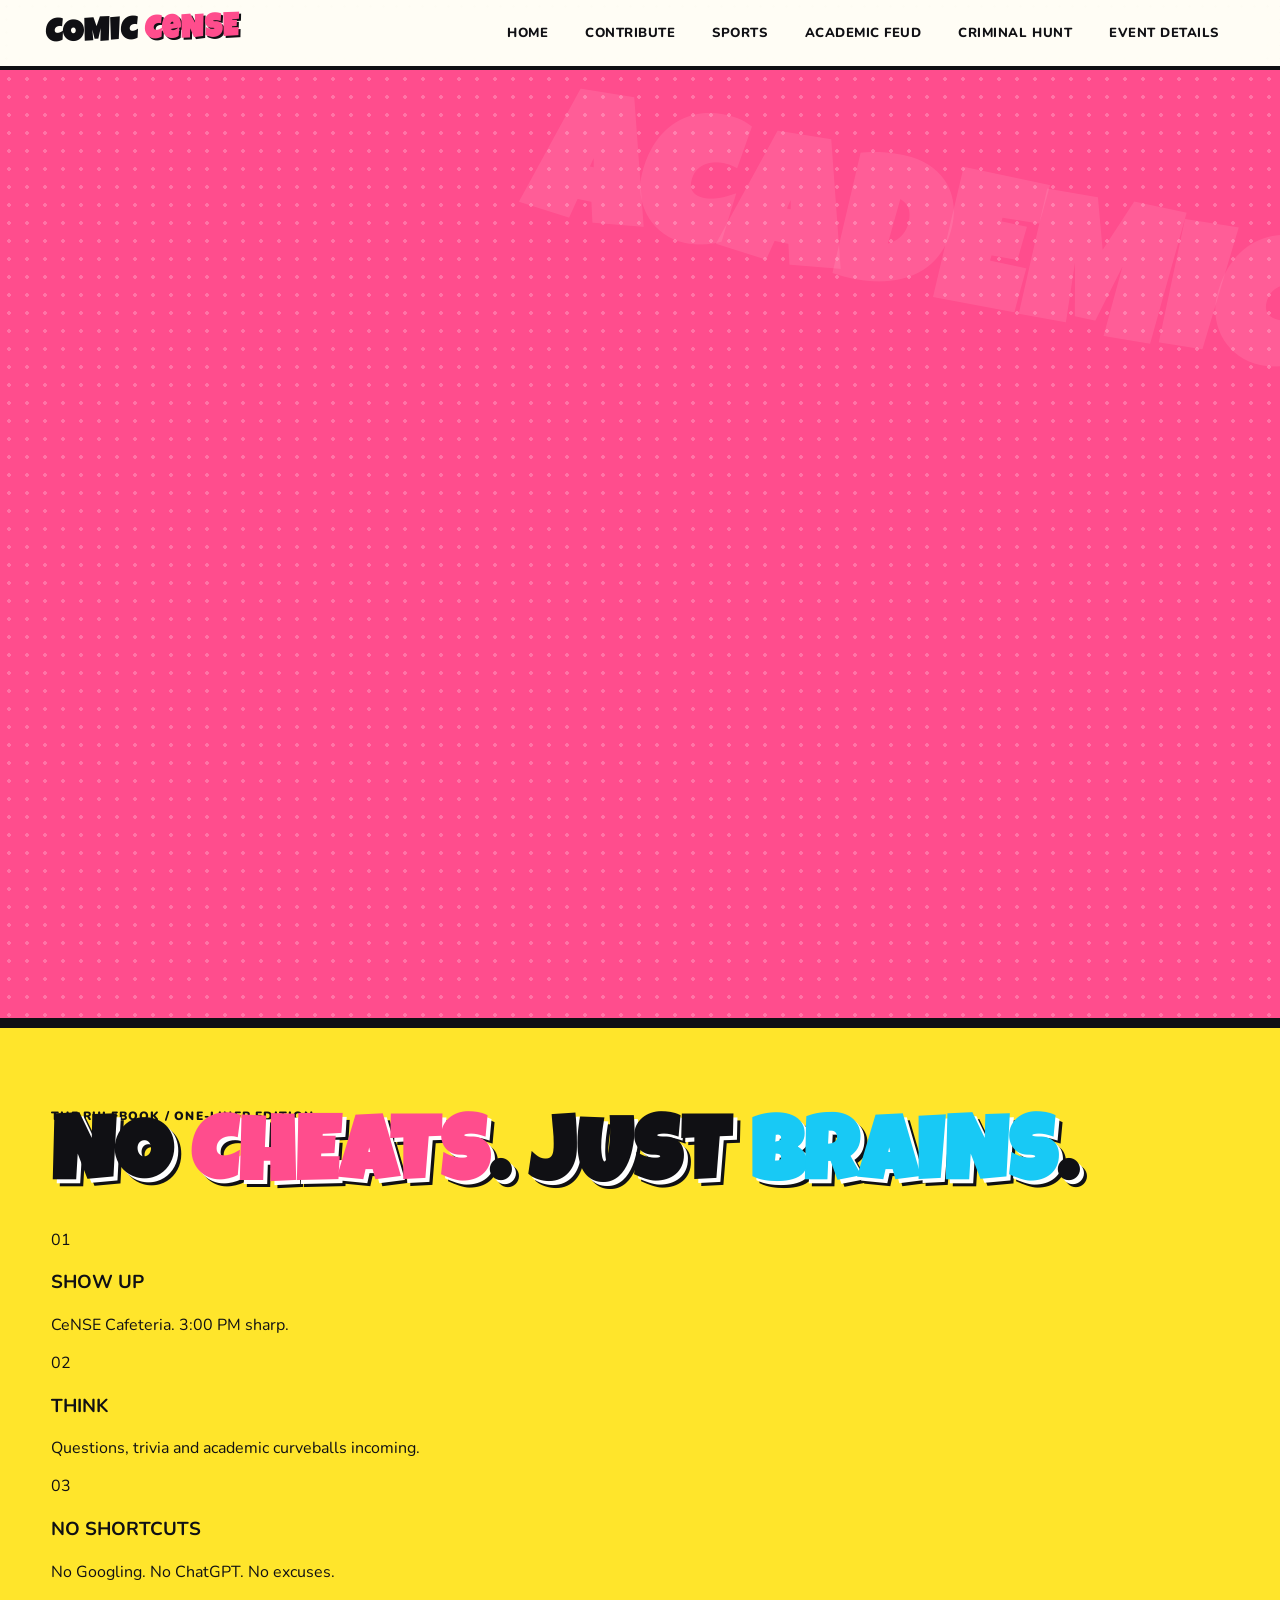
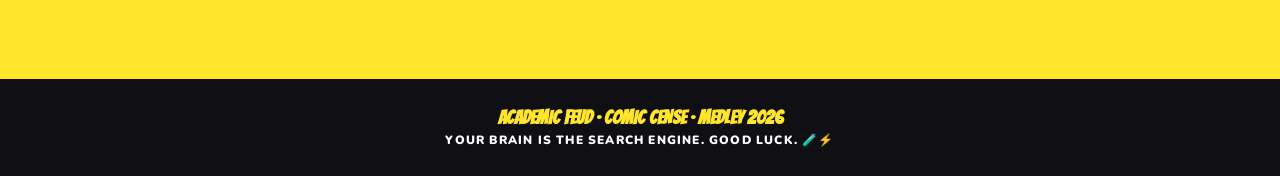
==== commit b6667547: "Update academic-feud.html" ====
--- a/academic-feud.html
+++ b/academic-feud.html
@@ -16,6 +16,6 @@
 <p class="detail-lead">Brains out. Buzzers ready. The rules are simple: <b>NO GOOGLE. NO CHATGPT. NO EXCUSES.</b></p>
 <div class="fact-row"><div class="fact"><b>03:00 PM</b><span>START TIME</span></div><div class="fact"><b>03:45 PM</b><span>WRAP-UP</span></div><div class="fact"><b>CeNSE CAFETERIA</b><span>VENUE</span></div></div>
 <div class="speech"><b>THINK FAST. ANSWER FASTER.</b><br>Bring your team, your instincts and absolutely no open browser tabs.</div>
-</div><div class="poster-shell reveal poster-feature academic-poster"><img src="poster-03.png" alt="Academic Feud MEDLEY 2026 poster"></div></div></section>
+</div><div class="poster-shell reveal poster-feature academic-poster"><img src="Acacdemic fued.jpeg" alt="Academic Feud MEDLEY 2026 poster"></div></div></section>
 <section class="section yellow"><div class="wrap"><div class="section-head"><div><div class="mono">THE RULEBOOK / ONE-LINER EDITION</div><h2 class="section-title">NO <span class="pink">CHEATS</span>. JUST <span class="cyan">BRAINS</span>.</h2></div></div>
-<div class="rule-grid"><div class="rule-card"><span>01</span><h3>SHOW UP</h3><p>CeNSE Cafeteria. 3:00 PM sharp.</p></div><div class="rule-card"><span>02</span><h3>THINK</h3><p>Questions, trivia and academic curveballs incoming.</p></div><div class="rule-card"><span>03</span><h3>NO SHORTCUTS</h3><p>No Googling. No ChatGPT. No excuses.</p></div></div></div></section></main><footer><div class="footer-fun">ACADEMIC FEUD · COMIC CeNSE · MEDLEY 2026</div><div class="mono">Your brain is the search engine. Good luck. 🧪⚡</div></footer><script src="script.js"></script></body></html>+<div class="rule-grid"><div class="rule-card"><span>01</span><h3>SHOW UP</h3><p>CeNSE Cafeteria. 3:00 PM sharp.</p></div><div class="rule-card"><span>02</span><h3>THINK</h3><p>Questions, trivia and academic curveballs incoming.</p></div><div class="rule-card"><span>03</span><h3>NO SHORTCUTS</h3><p>No Googling. No ChatGPT. No excuses.</p></div></div></div></section></main><footer><div class="footer-fun">ACADEMIC FEUD · COMIC CeNSE · MEDLEY 2026</div><div class="mono">Your brain is the search engine. Good luck. 🧪⚡</div></footer><script src="script.js"></script></body></html>
